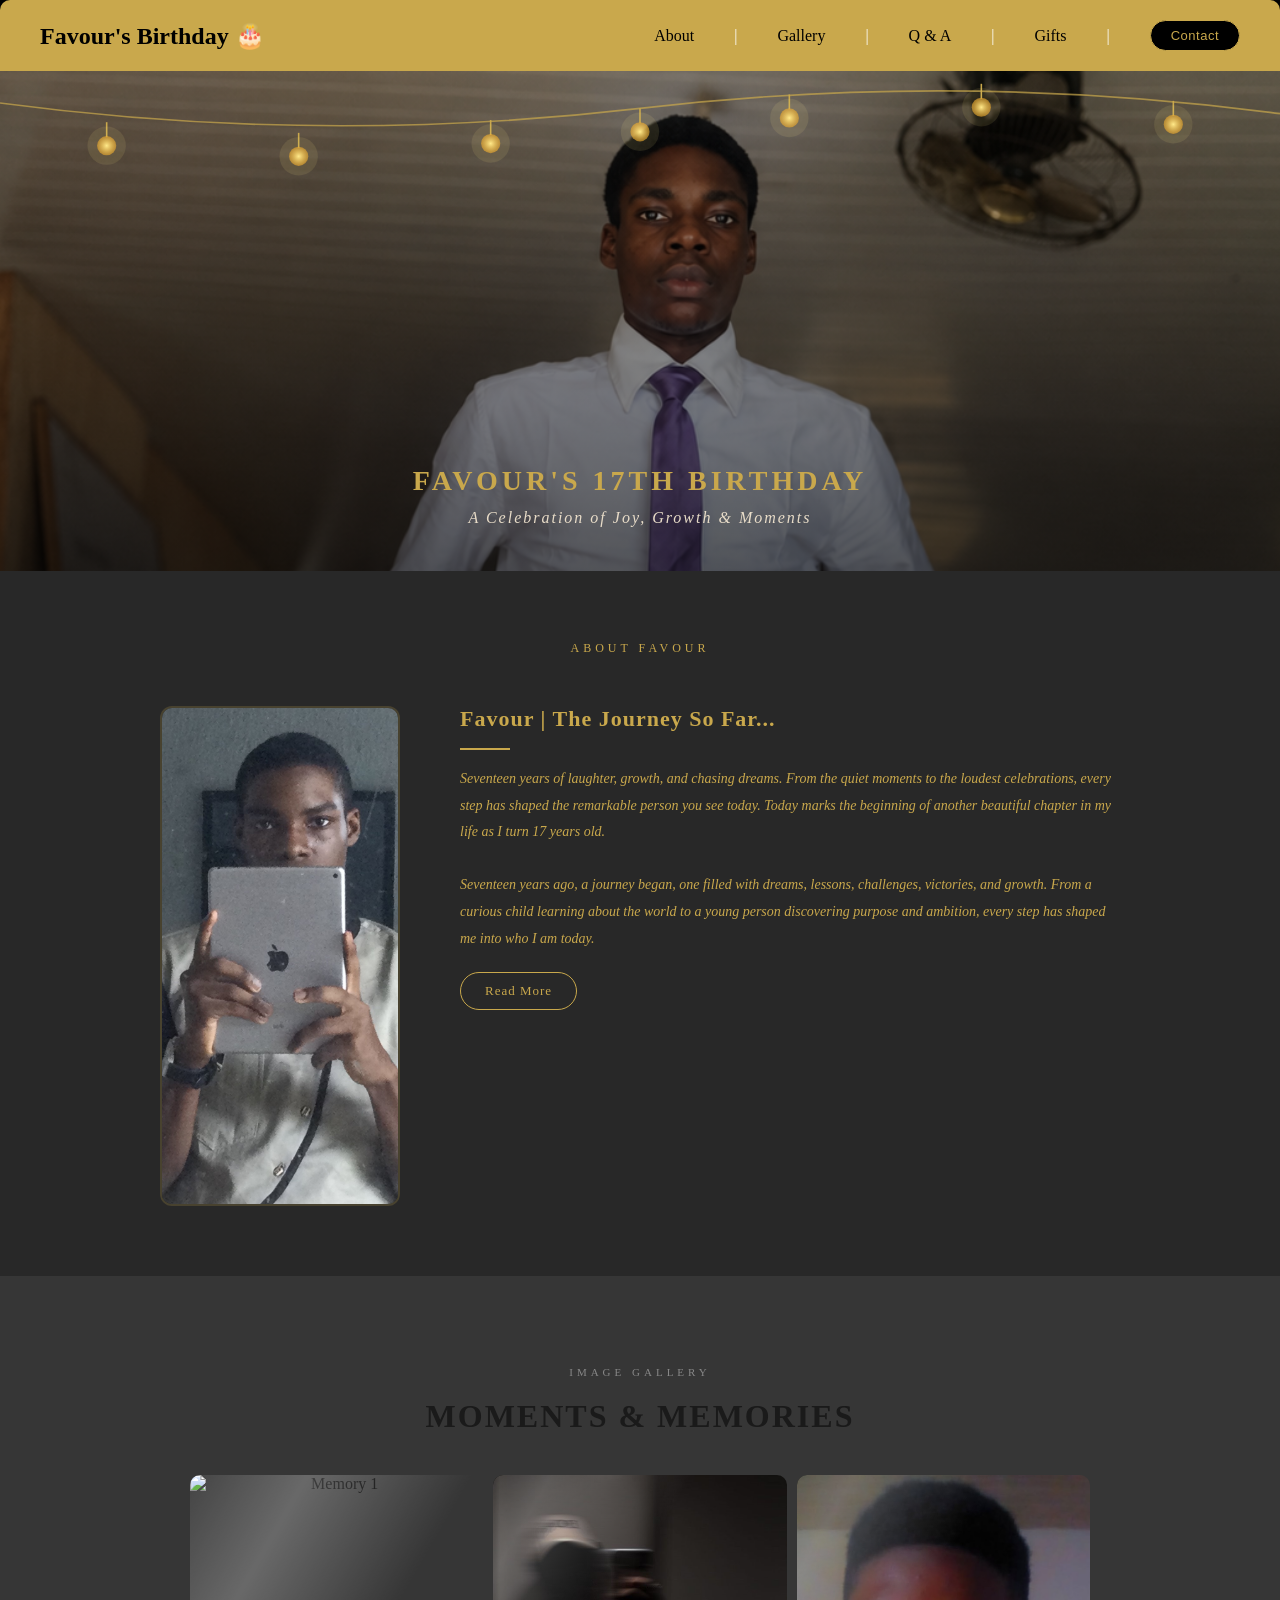
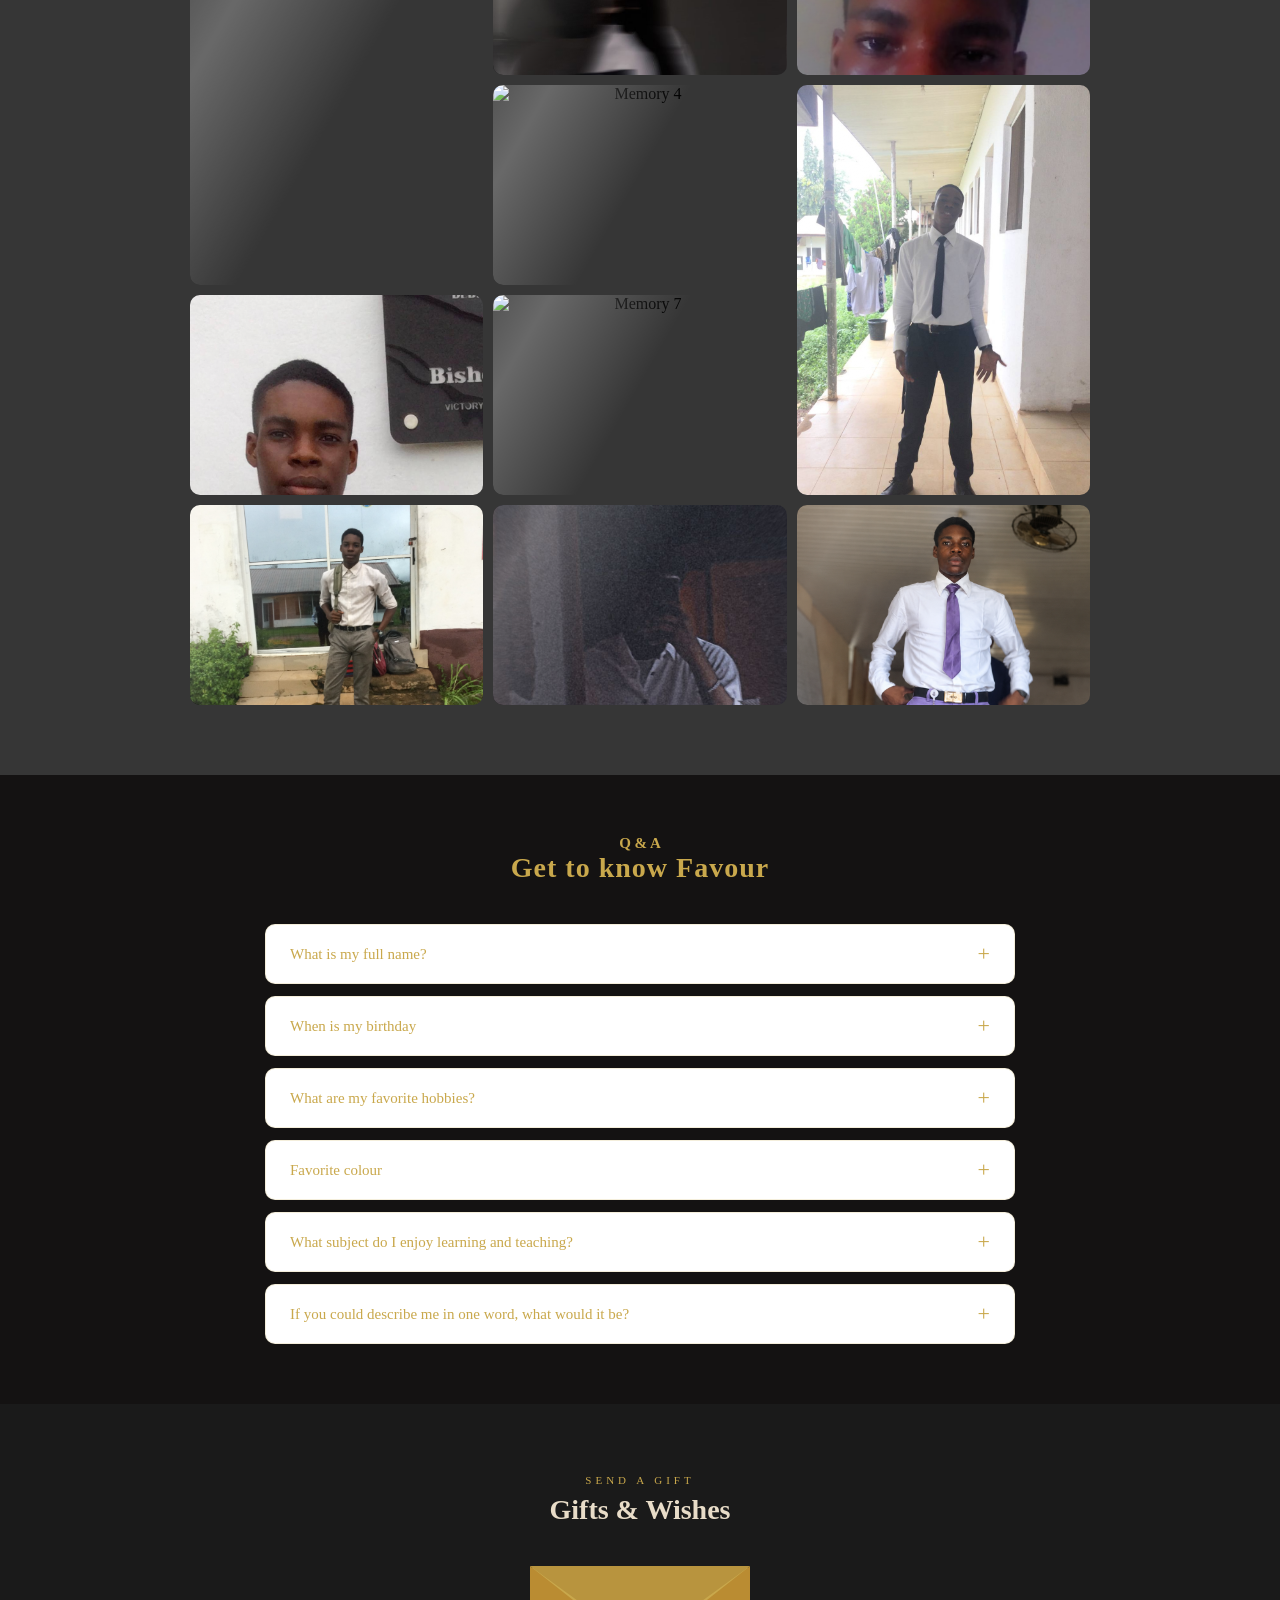
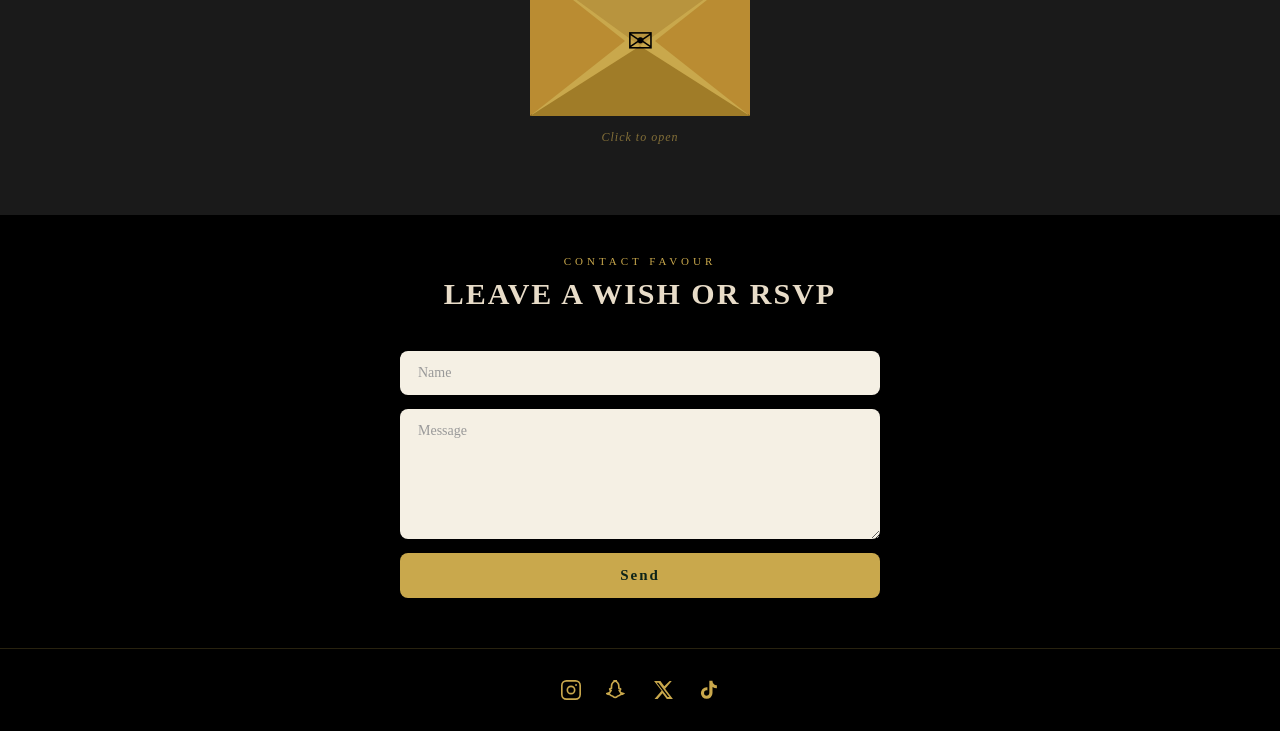
==== index.html @ 0dcf8548 "Add files via upload" ====
<!doctype html>
<html lang="en">
  <head>
    <meta charset="UTF-8" />
    <meta name="viewport" content="width=device-width, initial-scale=1.0" />
    <title>Favour Bday</title>
    <link rel="stylesheet" href="style.css" />
  </head>
  <body>
    <nav>
      <h1>Favour's Birthday 🎂</h1>

      <button class="hamburger" onclick="toggleMenu()" id="hamburger">
        <span></span>
        <span></span>
        <span></span>
      </button>

      <div class="nav-links" id="navLinks">
        <a href="#about">About</a>
        <span class="nav-sep">|</span>
        <a href="#images">Gallery</a>
        <span class="nav-sep">|</span>
        <a href="#question">Q & A</a>
        <span class="nav-sep">|</span>
        <a href="#gifts">Gifts</a>
        <span class="nav-sep">|</span>
        <button class="contact-btn">Contact</button>
      </div>
    </nav>

    <section id="hero">
      <img class="hero-img" src="Profile .png" alt="Favour" />
      <div class="hero-overlay"></div>

      <svg
        class="lights"
        viewBox="0 0 1200 120"
        preserveAspectRatio="none"
        xmlns="http://www.w3.org/2000/svg"
      >
        <defs>
          <radialGradient id="bulb" cx="50%" cy="50%" r="50%">
            <stop offset="0%" stop-color="#ffe98a" />
            <stop offset="100%" stop-color="#e8a020" stop-opacity="0.6" />
          </radialGradient>
        </defs>

        <path
          d="M0,30 Q300,70 600,35 Q900,0 1200,40"
          stroke="#c9a84c"
          stroke-width="1.5"
          fill="none"
          opacity="0.7"
        />

        <line
          x1="100"
          y1="48"
          x2="100"
          y2="62"
          stroke="#c9a84c"
          stroke-width="1.5"
        />
        <circle cx="100" cy="70" r="9" fill="url(#bulb)" />
        <circle cx="100" cy="70" r="18" fill="#ffe98a" opacity="0.1" />

        <line
          x1="280"
          y1="58"
          x2="280"
          y2="72"
          stroke="#c9a84c"
          stroke-width="1.5"
        />
        <circle cx="280" cy="80" r="9" fill="url(#bulb)" />
        <circle cx="280" cy="80" r="18" fill="#ffe98a" opacity="0.1" />

        <line
          x1="460"
          y1="46"
          x2="460"
          y2="60"
          stroke="#c9a84c"
          stroke-width="1.5"
        />
        <circle cx="460" cy="68" r="9" fill="url(#bulb)" />
        <circle cx="460" cy="68" r="18" fill="#ffe98a" opacity="0.1" />

        <line
          x1="600"
          y1="35"
          x2="600"
          y2="49"
          stroke="#c9a84c"
          stroke-width="1.5"
        />
        <circle cx="600" cy="57" r="9" fill="url(#bulb)" />
        <circle cx="600" cy="57" r="18" fill="#ffe98a" opacity="0.1" />

        <line
          x1="740"
          y1="22"
          x2="740"
          y2="36"
          stroke="#c9a84c"
          stroke-width="1.5"
        />
        <circle cx="740" cy="44" r="9" fill="url(#bulb)" />
        <circle cx="740" cy="44" r="18" fill="#ffe98a" opacity="0.1" />

        <line
          x1="920"
          y1="12"
          x2="920"
          y2="26"
          stroke="#c9a84c"
          stroke-width="1.5"
        />
        <circle cx="920" cy="34" r="9" fill="url(#bulb)" />
        <circle cx="920" cy="34" r="18" fill="#ffe98a" opacity="0.1" />

        <line
          x1="1100"
          y1="28"
          x2="1100"
          y2="42"
          stroke="#c9a84c"
          stroke-width="1.5"
        />
        <circle cx="1100" cy="50" r="9" fill="url(#bulb)" />
        <circle cx="1100" cy="50" r="18" fill="#ffe98a" opacity="0.1" />
      </svg>

      <div class="hero-content">
        <h1>Favour's <span>17th</span> Birthday</h1>
        <p>A Celebration of Joy, Growth &amp; Moments</p>
      </div>
    </section>

    <section id="about">
      <h2 class="about-title">About Favour</h2>
      <div class="about-section">
        <div class="about-img-wrapper">
          <img class="about-img" src="profile2.JPG" alt="Favour" />
        </div>
        <div class="about-content">
          <h2 class="about-heading">Favour | The Journey So Far...</h2>
          <div class="about-divider"></div>
          <p>
            Seventeen years of laughter, growth, and chasing dreams. From the
            quiet moments to the loudest celebrations, every step has shaped the
            remarkable person you see today. Today marks the beginning of
            another beautiful chapter in my life as I turn 17 years old.
            <br /><br />
            Seventeen years ago, a journey began, one filled with dreams,
            lessons, challenges, victories, and growth. From a curious child
            learning about the world to a young person discovering purpose and
            ambition, every step has shaped me into who I am today.

            <span class="more-text">
              <br /><br />
              At 17, I am not just celebrating another birthday; I am
              celebrating resilience, progress, and the countless opportunities
              ahead. I have learned that success comes through determination,
              mistakes are lessons in disguise, and every day is a chance to
              become better than yesterday.
              <br /><br />
              This year represents new goals, bigger dreams, and greater
              responsibilities. It is a reminder that my future is being built
              by the choices I make today. I am grateful for the people who have
              supported me, the experiences that have taught me, and the
              challenges that have made me stronger.
              <br /><br />
              As I step into this new age, I choose to embrace growth, chase my
              ambitions fearlessly, and create a life that inspires others. The
              story is still being written, and Chapter 17 promises to be one of
              purpose, learning, achievement, and unforgettable memories.
              <br /><br />
              Happy 17th Birthday to me! 🥳🎂
              <br /><br />
              Here's to new beginnings, endless possibilities, and becoming the
              best version of myself.
            </span>
          </p>

          <button class="read-more-btn" onclick="toggleMore(this)">
            Read More
          </button>
        </div>
      </div>
    </section>

    <section id="images">
      <p class="gallery-label">Image Gallery</p>
      <h2 class="gallery-title">Moments & Memories</h2>

      <div class="gallery-grid">
        <div class="gallery-item tall">
          <img src="gallery1.jpg" alt="Memory 1" />
        </div>
        <div class="gallery-item">
          <img src="gallery2.jpg" alt="Memory 2" />
        </div>
        <div class="gallery-item">
          <img src="gallery3.jpg" alt="Memory 3" />
        </div>
        <div class="gallery-item">
          <img src="gallery4.jpg" alt="Memory 4" />
        </div>
        <div class="gallery-item tall">
          <img src="gallery5.jpg" alt="Memory 5" />
        </div>
        <div class="gallery-item">
          <img src="gallery6.jpg" alt="Memory 6" />
        </div>
        <div class="gallery-item">
          <img src="gallery7.jpg" alt="Memory 7" />
        </div>
        <div class="gallery-item">
          <img src="gallery8.jpg" alt="Memory 8" />
        </div>
        <div class="gallery-item">
          <img src="gallery9.jpg" alt="Memory 9" />
        </div>
        <div class="gallery-item">
          <img src="gallery10.png" alt="Memory 10" />
        </div>
      </div>
    </section>

    <section id="question">
      <h3 class="question-title">Q & A</h3>
      <h2 class="question-text">Get to know Favour</h2>
      <div class="question-content">
        <details>
          <summary>
            <span>What is my full name?</span>
            <span class="qa-icon">+</span>
          </summary>
          <p>Kanu Favour Chibuike</p>
        </details>

        <details>
          <summary>
            <span>When is my birthday</span>
            <span class="qa-icon">+</span>
          </summary>
          <p>June 27</p>
        </details>

        <details>
          <summary>
            <span>What are my favorite hobbies?</span>
            <span class="qa-icon">+</span>
          </summary>
          <p>Learning about technology,cryptocurrency and playing football.</p>
        </details>

        <details>
          <summary>
            <span>Favorite colour</span>
            <span class="qa-icon">+</span>
          </summary>
          <p>Gold & Black</p>
        </details>

        <details>
          <summary>
            <span>What subject do I enjoy learning and teaching?</span>
            <span class="qa-icon">+</span>
          </summary>
          <p>Computer Science</p>
        </details>

        <details>
          <summary>
            <span>If you could describe me in one word, what would it be?</span>
            <span class="qa-icon">+</span>
          </summary>
          <p>Ambitious</p>
        </details>
      </div>
    </section>

    <section id="gifts">
      <p class="gift-label">Send a Gift</p>
      <h2 class="gift-title">Gifts & Wishes</h2>

      <div class="envelope-wrap" onclick="openEnvelope()" id="envWrap">
        <div class="envelope" id="env">
          <div class="envelope-flap"></div>
          <div class="envelope-left"></div>
          <div class="envelope-right"></div>
          <div class="envelope-bottom"></div>
          <span class="envelope-icon">✉</span>
        </div>
        <p class="click-hint" id="hint">Click to open</p>
      </div>

      <div class="gift-details" id="giftDetails">
        <div class="account-card">
          <p class="account-label">Send a gift to</p>
          <div class="account-number" id="accNum">9031714948</div>
          <div class="account-name">Kanu Favour — Opay</div>
          <button class="copy-btn" onclick="copyAccount()">Copy number</button>
          <button class="sent-btn" onclick="giftSent()">Token Sent ✓</button>
        </div>
      </div>

      <div class="thank-you" id="thankYou">
        <div class="thank-card">
          <div class="thank-heart">❤️</div>
          <h3>Thank you!</h3>
          <p>
            Thanks for gifting Favour. Your love and generosity mean the world
            on this special day.
          </p>
        </div>
      </div>
    </section>

    <section id="contact-btn">
      <p class="contact-label">Contact Favour</p>
      <h2 class="contact-title">Leave a Wish or RSVP</h2>

      <form class="contact-form" onsubmit="sendWish(event)">
        <input
          type="text"
          class="contact-input"
          placeholder="Name"
          id="wishName"
          required
        />
        <textarea
          class="contact-textarea"
          placeholder="Message"
          id="wishMessage"
          rows="5"
          required
        ></textarea>
        <button type="submit" class="contact-send">Send</button>
      </form>

      <div class="contact-thanks">
        <p>🎉 Thank you! Your wish has been sent to Favour.</p>
      </div>

      <div class="contact-socials">
        <a href="https://www.instagram.com/k.favour.27/" aria-label="Instagram">
          <svg
            width="22"
            height="22"
            viewBox="0 0 24 24"
            fill="none"
            stroke="currentColor"
            stroke-width="1.8"
          >
            <rect x="2" y="2" width="20" height="20" rx="5" ry="5" />
            <circle cx="12" cy="12" r="4" />
            <circle
              cx="17.5"
              cy="6.5"
              r="1"
              fill="currentColor"
              stroke="none"
            />
          </svg>
        </a>
        <a href="https://snapchat.com/add/cyberfx002" aria-label="Snapchat">
          <svg
            width="22"
            height="22"
            viewBox="0 0 24 24"
            fill="none"
            stroke="currentColor"
            stroke-width="1.8"
          >
            <path
              d="M12 2c-3.5 0-6 2.5-6 6v2c-.5.5-1.5.5-2 1 0 1 1 1.5 1.5 1.5-.5 1.5-2 3-4.5 3.5.5.5 1.5.8 3 .8.5 1 1.5 1.5 3.5 2 .5.3 1 1.2 2.5 1.2s2-.9 2.5-1.2c2-.5 3-1 3.5-2 1.5 0 2.5-.3 3-.8-2.5-.5-4-2-4.5-3.5.5 0 1.5-.5 1.5-1.5-.5-.5-1.5-.5-2-1V8c0-3.5-2.5-6-6-6z"
            />
          </svg>
        </a>

        <a href="https://twitter.com/cyberfx002/" aria-label="Twitter / X">
          <svg
            width="22"
            height="22"
            viewBox="0 0 24 24"
            fill="currentColor"
            stroke="none"
          >
            <path
              d="M18.244 2.25h3.308l-7.227 8.26 8.502 11.24H16.17l-4.714-6.231-5.401 6.231H2.744l7.737-8.835L2.25 2.25h6.893l4.263 5.637 5.838-5.637zm-1.161 17.52h1.833L7.084 4.126H5.117z"
            />
          </svg>
        </a>

        <a href="https://www.tiktok.com/@cyberfx_002" aria-label="TikTok">
          <svg
            width="22"
            height="22"
            viewBox="0 0 24 24"
            fill="currentColor"
            stroke="none"
          >
            <path
              d="M19.59 6.69a4.83 4.83 0 0 1-3.77-4.25V2h-3.45v13.67a2.89 2.89 0 0 1-2.88 2.5 2.89 2.89 0 0 1-2.89-2.89 2.89 2.89 0 0 1 2.89-2.89c.28 0 .54.04.79.1V9.01a6.33 6.33 0 0 0-.79-.05 6.34 6.34 0 0 0-6.34 6.34 6.34 6.34 0 0 0 6.34 6.34 6.34 6.34 0 0 0 6.33-6.34V8.69a8.18 8.18 0 0 0 4.78 1.52V6.75a4.85 4.85 0 0 1-1.01-.06z"
            />
          </svg>
        </a>
      </div>
    </section>

    <script src="script.js"></script>
  </body>
</html>
---- style.css ----
* {
  margin: 0;
  padding: 0;
  box-sizing: border-box;
}
body {
  background-color: #000000;
}
nav {
  display: flex;
  justify-content: space-between;
  align-items: center;
  gap: 30px;
  padding: 20px 40px;
  color: #ffffff;
  background-color: #c9a84c;
  border-top-left-radius: 10px;
  border-top-right-radius: 10px;
}

h1 {
  color: #000000;
}

.nav-links {
  display: flex;
  align-items: center;
  gap: 40px;
}

a {
  color: #000000;
  text-decoration: none;
}

.contact-btn {
  background: #000000;
  border: 1.5px solid #c9a84c;
  color: #c9a84c;
  padding: 7px 20px;
  border-radius: 20px;
  font-size: 13px;
  letter-spacing: 0.5px;
  cursor: pointer;
}

.contact-btn:hover {
  background: #c9a84c;
  color: #000000;
  border-color: #000000;
}

.hamburger {
  display: none;
  flex-direction: column;
  gap: 5px;
  background: transparent;
  border: none;
  cursor: pointer;
  padding: 4px;
}

.hamburger span {
  display: block;
  width: 25px;
  height: 2px;
  background: #000000;
  border-radius: 2px;
  transition: all 0.3s ease;
}

.hamburger.open span:nth-child(1) {
  transform: translateY(7px) rotate(45deg);
}
.hamburger.open span:nth-child(2) {
  opacity: 0;
}
.hamburger.open span:nth-child(3) {
  transform: translateY(-7px) rotate(-45deg);
}

@media (max-width: 768px) {
  nav {
    flex-wrap: wrap;
    padding: 16px 24px;
  }

  .hamburger {
    display: flex;
  }

  .nav-links {
    display: none;
    flex-direction: column;
    align-items: flex-start;
    gap: 0;
    width: 100%;
    padding: 12px 0 4px;
    border-top: 1px solid rgba(0, 0, 0, 0.15);
    margin-top: 8px;
  }

  .nav-links.open {
    display: flex;
  }

  .nav-sep {
    display: none;
  }

  .nav-links a {
    padding: 12px 0;
    width: 100%;
    font-size: 15px;
    border-bottom: 1px solid rgba(0, 0, 0, 0.08);
  }

  .contact-btn {
    margin-top: 14px;
    width: 100%;
    text-align: center;
    padding: 12px;
  }
}

#hero {
  position: relative;
  width: 100%;
  height: 500px;
  overflow: hidden;
  display: flex;
  align-items: center;
  justify-content: center;
  background-color: #0d2318;
  margin: 0;
  padding: 0;
}
.hero-img {
  display: block;
  position: absolute;
  inset: 0;
  width: 100%;
  height: 150%;
  object-fit: cover;
  object-position: center top;
  z-index: 0;
}

.hero-overlay {
  position: absolute;
  inset: 0;
  background: linear-gradient(
    to bottom,
    rgba(0, 0, 0, 0.2),
    rgba(0, 0, 0, 0.65)
  );
  z-index: 1;
}

.lights {
  position: absolute;
  top: 0;
  left: 0;
  width: 100%;
  z-index: 2;
}

.hero-content {
  position: relative;
  z-index: 3;
  text-align: center;
  padding: 350px 40px 0;
  font-family: Georgia, serif;
}

.hero-content h1 {
  font-size: 28px;
  font-weight: 700;
  color: #c9a84c;
  letter-spacing: 4px;
  text-transform: uppercase;
  margin: 0 0 12px;
  white-space: nowrap;
}

.hero-content h1 span {
  font-size: 28px;
  font-weight: 700;
}

.hero-content p {
  font-size: 16px;
  color: #e8dcc8;
  letter-spacing: 2px;
  font-style: italic;
  margin: 0;
}

#about {
  background-color: #fffcfc28;
  margin: 0;
  padding: 70px 50px;
}

.about-title {
  font-family: Georgia, serif;
  font-size: 12px;
  letter-spacing: 4px;
  color: #c9a84c;
  text-transform: uppercase;
  text-align: center;
  margin: 0 0 50px;
  font-weight: 400;
}

.about-section {
  display: flex;
  align-items: flex-start;
  gap: 60px;
  max-width: 960px;
  margin: 0 auto;
}

.about-img-wrapper {
  width: 240px;
  flex-shrink: 0;
}

.about-img {
  width: 100%;
  height: 500px;
  object-fit: cover;
  object-position: center top;
  border-radius: 12px;
  border: 2px solid rgba(201, 168, 76, 0.2);
  display: block;
}

.about-heading {
  font-family: Georgia, serif;
  font-size: 22px;
  font-weight: 700;
  color: #c9a84c;
  letter-spacing: 1px;
  margin: 0;
}

.about-divider {
  width: 50px;
  height: 2px;
  background: #c9a84c;
  margin: 16px 0;
}

.about-content p {
  font-family: Georgia, serif;
  font-size: 14px;
  color: #c9a84c;
  line-height: 1.9;
  font-style: italic;
  margin: 0;
}

.more-text {
  display: none;
}

.read-more-btn {
  margin-top: 20px;
  background: transparent;
  border: 1.5px solid #c9a84c;
  color: #c9a84c;
  padding: 10px 24px;
  border-radius: 20px;
  font-family: Georgia, serif;
  font-size: 13px;
  letter-spacing: 1px;
  cursor: pointer;
  display: block;
}

.read-more-btn:hover {
  background: #c9a84c;
  color: #000000;
}

#images {
  background-color: #363636;
  padding: 70px 40px;
  margin: 0;
  text-align: center;
}

.gallery-label {
  font-family: Georgia, serif;
  font-size: 11px;
  letter-spacing: 4px;
  color: #888;
  text-transform: uppercase;
  margin: 10 0 8px;
  text-align: center;
  padding: 20px;
}

.gallery-title {
  font-family: Georgia, serif;
  font-size: 32px;
  font-weight: 700;
  color: #1a1a1a;
  letter-spacing: 2px;
  text-transform: uppercase;
  margin: 0 0 40px;
  text-align: center;
}

.gallery-grid {
  display: grid;
  grid-template-columns: repeat(3, 1fr);
  grid-auto-rows: 200px;
  gap: 10px;
  max-width: 900px;
  margin: 0 auto;
}

.gallery-item {
  overflow: hidden;
  border-radius: 10px;
  position: relative;
  cursor: pointer;
}

.gallery-item.tall {
  grid-row: span 2;
}

.gallery-item img {
  width: 100%;
  height: 100%;
  object-fit: cover;
  object-position: center top;
  display: block;
  transition:
    transform 0.5s ease,
    filter 0.5s ease;
}

.gallery-item:hover img {
  transform: scale(1.08);
}

.gallery-item::after {
  content: "";
  position: absolute;
  inset: 0;
  background: linear-gradient(
    120deg,
    transparent 30%,
    rgba(255, 255, 255, 0.25) 50%,
    transparent 70%
  );
  background-size: 200% 100%;
  background-position: -100% 0;
  transition: background-position 0.6s ease;
  border-radius: 10px;
  pointer-events: none;
}

.gallery-item:hover::after {
  background-position: 200% 0;
}

.gallery-item:hover {
  outline: 2px solid #c9a84c;
  outline-offset: -2px;
}

#question {
  background-color: #141212;
  color: #c9a84c;
  padding: 60px 40px;
  margin: 0;
}

.question-title {
  color: #c9a84c;
  text-align: center;
  font-size: 15px;
}

.question-text {
  font-family: Georgia, serif;
  font-size: 28px;
  font-weight: 700;
  color: #c9a84c;
  text-align: center;
  margin: 0 0 40px;
  letter-spacing: 1px;
}

.question-content {
  max-width: 750px;
  margin: 0 auto;
  display: flex;
  flex-direction: column;
  gap: 12px;
}

details {
  background: white;
  border-radius: 10px;
  overflow: hidden;
  border: 1px solid rgba(201, 168, 76, 0.2);
  transition: border-color 0.3s ease;
}

details[open] {
  border-color: #c9a84c;
}

details summary {
  display: flex;
  justify-content: space-between;
  align-items: center;
  padding: 18px 24px;
  font-family: Georgia, serif;
  font-size: 15px;
  color: #c9a84c;
  cursor: pointer;
  list-style: none;
  user-select: none;
}

details summary::-webkit-details-marker {
  display: none;
}

.qa-icon {
  font-size: 22px;
  font-weight: 300;
  color: #c9a84c;
  line-height: 1;
  transition: transform 0.3s ease;
  flex-shrink: 0;
}

details[open] .qa-icon {
  transform: rotate(45deg);
}

details p {
  font-family: Georgia, serif;
  font-size: 14px;
  color: #555;
  padding: 0 24px 18px;
  margin: 0;
  border-top: 1px solid rgba(201, 168, 76, 0.15);
  padding-top: 14px;
  line-height: 1.7;
}

details[open] {
  background-color: #c9a84c;
  border-color: #c9a84c;
}

details[open] summary {
  background-color: #c9a84c;
  color: #ffffff;
}

details[open] .qa-icon {
  color: #ffffff;
}

details[open] p {
  background-color: #c9a84c;
  color: #ffffff;
  border-top: 1px solid rgba(255, 255, 255, 0.3);
}

details {
  transition: background-color 0.3s ease;
}

#gifts {
  background: #1a1a1a;
  padding: 70px 20px;
  text-align: center;
  margin: 0;
}

.gift-label {
  font-family: Georgia, serif;
  font-size: 11px;
  letter-spacing: 4px;
  color: #c9a84c;
  text-transform: uppercase;
  margin: 0 0 8px;
}

.gift-title {
  font-family: Georgia, serif;
  font-size: 28px;
  font-weight: 700;
  color: #e8dcc8;
  margin: 0 0 40px;
}

.envelope-wrap {
  display: inline-block;
  cursor: pointer;
  position: relative;
}

.envelope {
  width: 220px;
  height: 150px;
  background: #c9a84c;
  border-radius: 6px;
  position: relative;
  transition: transform 0.3s ease;
}

.envelope-wrap:hover .envelope {
  transform: scale(1.04);
}

.envelope-flap {
  position: absolute;
  top: 0;
  left: 0;
  width: 0;
  height: 0;
  border-left: 110px solid transparent;
  border-right: 110px solid transparent;
  border-top: 80px solid #b8943e;
  transform-origin: top center;
  transition: transform 0.6s ease;
  z-index: 2;
}

.envelope.open .envelope-flap {
  transform: rotateX(180deg);
}

.envelope-bottom {
  position: absolute;
  bottom: 0;
  left: 0;
  width: 0;
  height: 0;
  border-left: 110px solid transparent;
  border-right: 110px solid transparent;
  border-bottom: 70px solid #a07c28;
}

.envelope-left {
  position: absolute;
  top: 0;
  left: 0;
  width: 0;
  height: 0;
  border-top: 75px solid transparent;
  border-bottom: 75px solid transparent;
  border-left: 95px solid #ba8c32;
}

.envelope-right {
  position: absolute;
  top: 0;
  right: 0;
  width: 0;
  height: 0;
  border-top: 75px solid transparent;
  border-bottom: 75px solid transparent;
  border-right: 95px solid #ba8c32;
}

.envelope-icon {
  position: absolute;
  top: 50%;
  left: 50%;
  transform: translate(-50%, -50%);
  font-size: 32px;
  z-index: 3;
  transition: opacity 0.3s;
}

.envelope.open .envelope-icon {
  opacity: 0;
}

.click-hint {
  font-family: Georgia, serif;
  font-size: 12px;
  color: rgba(201, 168, 76, 0.6);
  margin: 14px 0 0;
  letter-spacing: 1px;
  font-style: italic;
}

.gift-details {
  max-width: 320px;
  margin: 30px auto 0;
  display: none;
}

.gift-details.visible {
  display: block;
}

.account-card {
  background: rgba(201, 168, 76, 0.08);
  border: 1.5px solid #c9a84c;
  border-radius: 12px;
  padding: 24px;
  text-align: left;
}

.account-label {
  font-family: Georgia, serif;
  font-size: 13px;
  color: #c9a84c;
  margin: 0 0 6px;
  letter-spacing: 1px;
  text-transform: uppercase;
}

.account-number {
  font-family: monospace;
  font-size: 22px;
  color: #e8dcc8;
  font-weight: 700;
  letter-spacing: 3px;
  margin: 4px 0;
}

.account-name {
  font-family: Georgia, serif;
  font-size: 13px;
  color: rgba(201, 168, 76, 0.5);
  margin: 0 0 20px;
}

.copy-btn {
  background: transparent;
  border: 1px solid #c9a84c;
  color: #c9a84c;
  font-family: Georgia, serif;
  font-size: 12px;
  padding: 8px 16px;
  border-radius: 20px;
  cursor: pointer;
  margin-right: 8px;
  transition: all 0.3s;
}

.copy-btn:hover {
  background: #c9a84c;
  color: #0d2318;
}

.sent-btn {
  background: #c9a84c;
  border: none;
  color: #0d2318;
  font-family: Georgia, serif;
  font-size: 12px;
  font-weight: 700;
  padding: 8px 20px;
  border-radius: 20px;
  cursor: pointer;
  transition: all 0.3s;
}

.sent-btn:hover {
  background: #e8dcc8;
}

.thank-you {
  display: none;
  margin-top: 30px;
}

.thank-you.visible {
  display: block;
}

.thank-card {
  background: rgba(201, 168, 76, 0.08);
  border: 1.5px solid #c9a84c;
  border-radius: 16px;
  padding: 30px 24px;
  max-width: 300px;
  margin: 0 auto;
}

.thank-heart {
  font-size: 36px;
  margin-bottom: 12px;
}

.thank-card h3 {
  font-family: Georgia, serif;
  font-size: 20px;
  color: #c9a84c;
  margin: 0 0 10px;
}

.thank-card p {
  font-family: Georgia, serif;
  font-size: 14px;
  color: #e8dcc8;
  font-style: italic;
  line-height: 1.8;
  margin: 0;
}

#contact=btn {
  background-color: #0d2318;
  padding: 70px 40px;
  text-align: center;
  margin: 0;
}

.contact-label {
  font-family: Georgia, serif;
  font-size: 11px;
  letter-spacing: 4px;
  color: #c9a84c;
  text-transform: uppercase;
  margin: 0 0 10px;
  margin-top: 40px;
  text-align: center;
}

.contact-title {
  font-family: Georgia, serif;
  font-size: 30px;
  font-weight: 700;
  color: #e8dcc8;
  letter-spacing: 2px;
  text-transform: uppercase;
  margin: 0 0 40px;
  text-align: center;
}

.contact-form {
  display: flex;
  flex-direction: column;
  gap: 14px;
  max-width: 480px;
  margin: 0 auto;
}

.contact-input,
.contact-textarea {
  width: 100%;
  padding: 14px 18px;
  background: #f5f0e4;
  border: none;
  border-radius: 8px;
  font-family: Georgia, serif;
  font-size: 14px;
  color: #333;
  outline: none;
  box-sizing: border-box;
  transition: box-shadow 0.3s ease;
}

.contact-input::placeholder,
.contact-textarea::placeholder {
  color: #999;
}

.contact-input:focus,
.contact-textarea:focus {
  box-shadow: 0 0 0 2px #c9a84c;
}

.contact-textarea {
  resize: vertical;
  min-height: 130px;
}

.contact-send {
  width: 100%;
  padding: 14px;
  background: #c9a84c;
  border: none;
  border-radius: 8px;
  font-family: Georgia, serif;
  font-size: 15px;
  letter-spacing: 2px;
  color: #0d2318;
  font-weight: 700;
  cursor: pointer;
  transition: background 0.3s ease;
}

.contact-send:hover {
  background: #e8dcc8;
}

.contact-thanks {
  display: none;
  margin-top: 20px;
  font-family: Georgia, serif;
  font-size: 15px;
  color: #c9a84c;
  font-style: italic;
}

.contact-thanks.visible {
  display: block;
}

.contact-socials {
  display: flex;
  justify-content: center;
  gap: 24px;
  margin-top: 50px;
  padding: 30px 40px;
  border-top: 1px solid rgba(201, 168, 76, 0.2);
}

.contact-socials a {
  color: #c9a84c;
  transition:
    color 0.3s ease,
    transform 0.3s ease;
  display: flex;
  align-items: center;
}

.contact-socials a:hover {
  color: #e8dcc8;
  transform: translateY(-3px);
}

@media (max-width: 768px) {
  #contact {
    padding: 50px 24px;
  }

  .contact-title {
    font-size: 22px;
    text-align: center;
  }
}
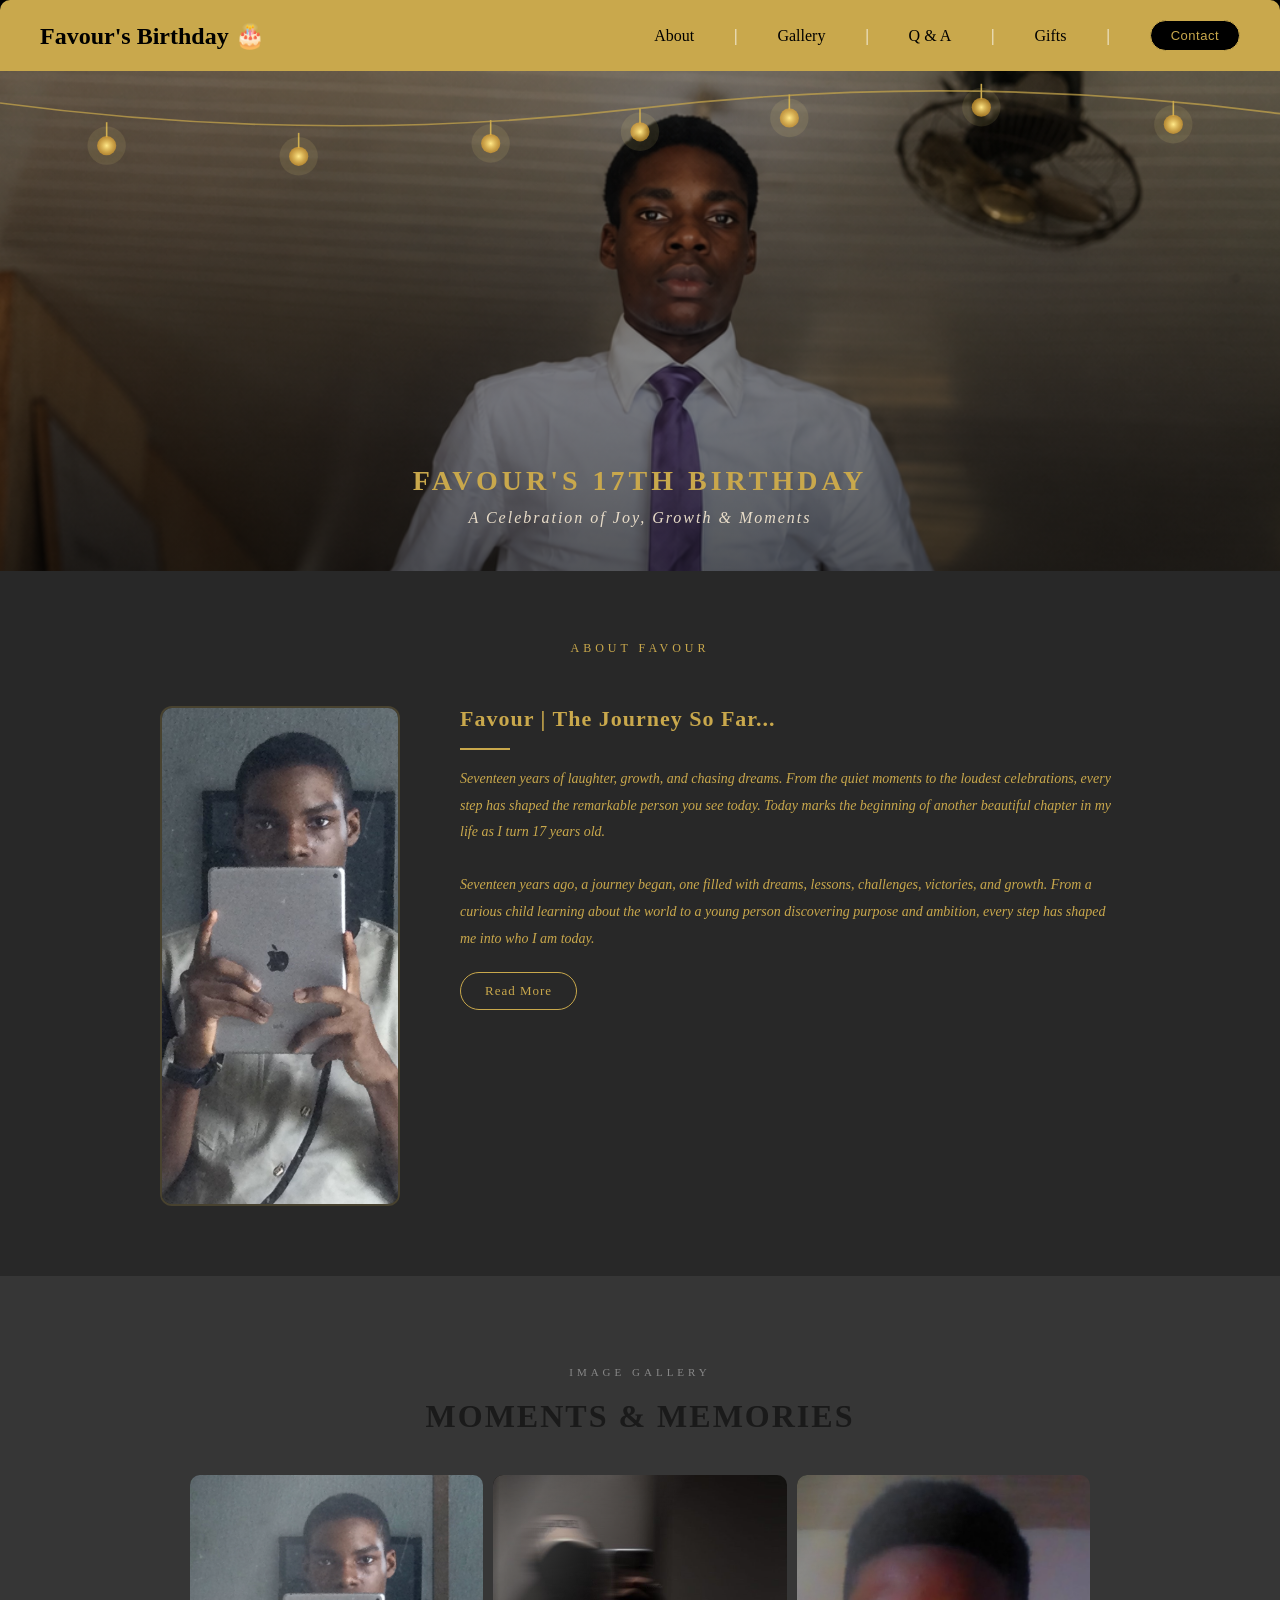
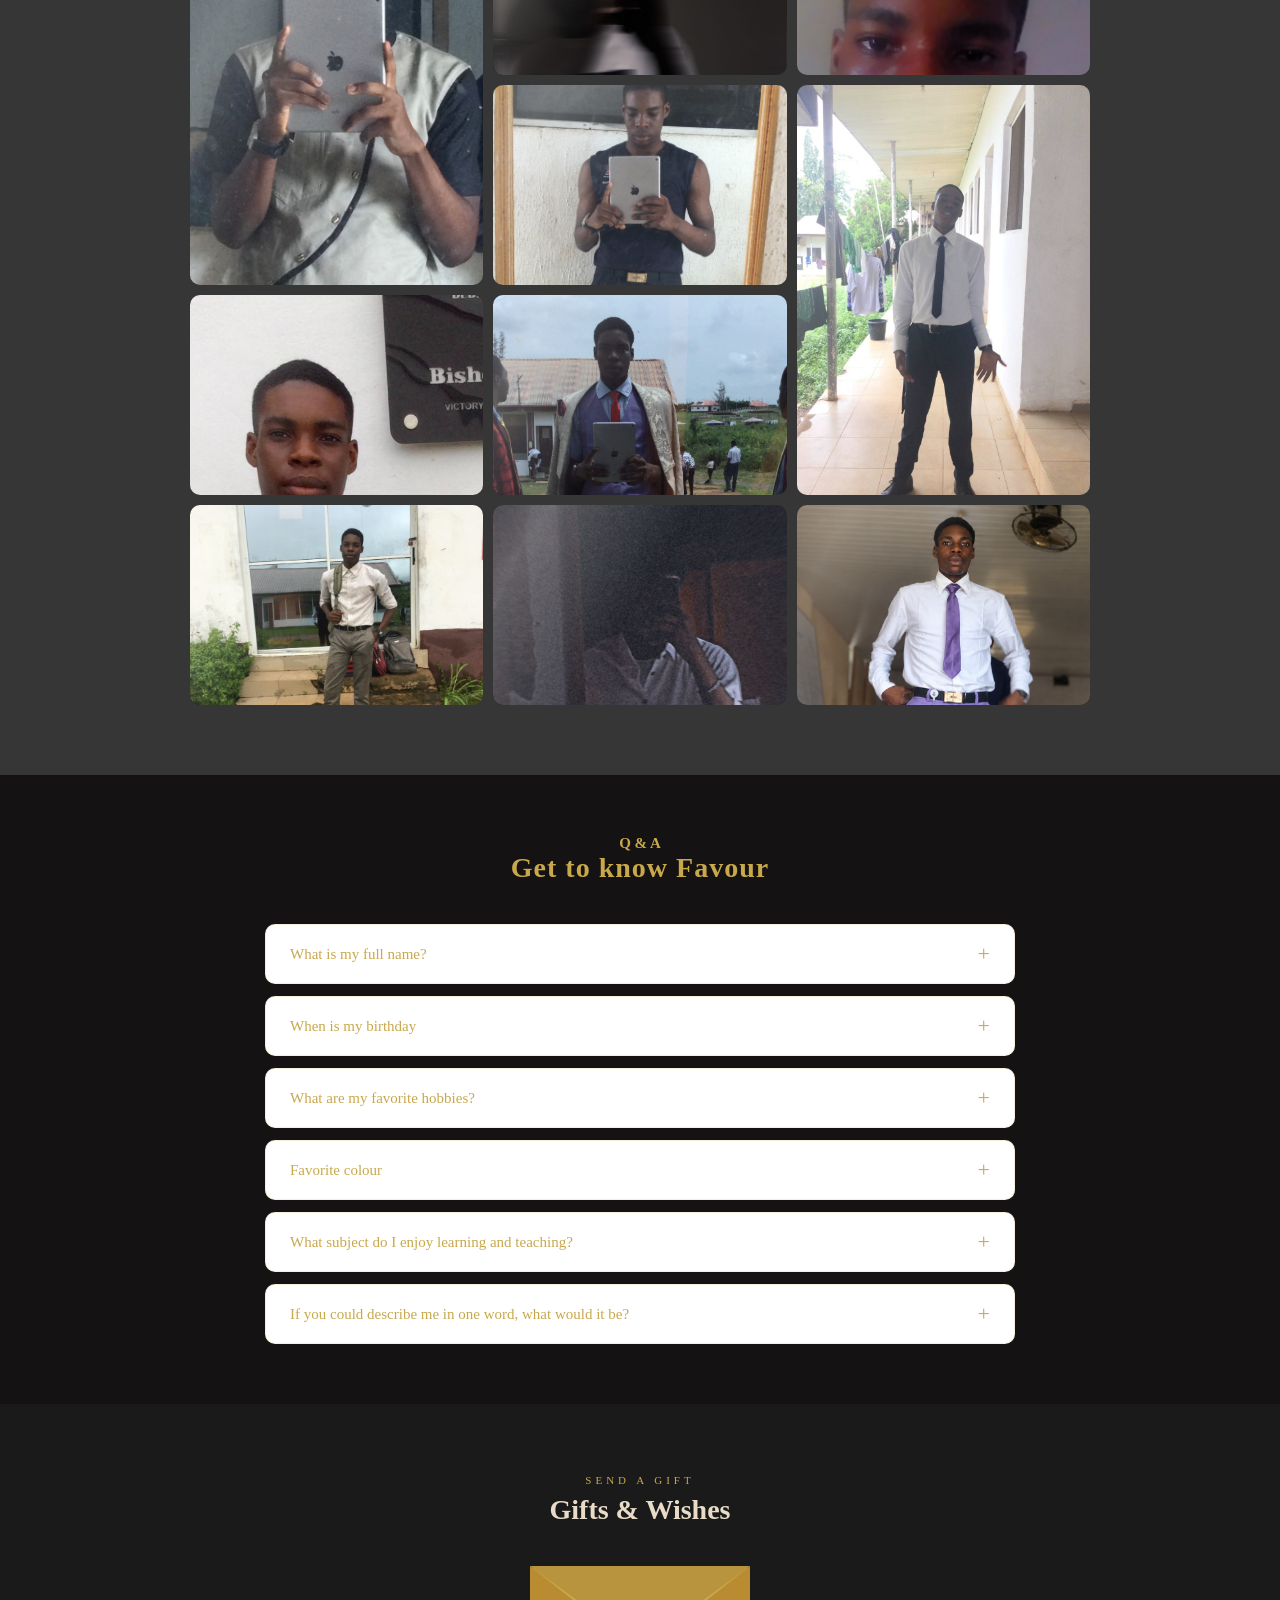
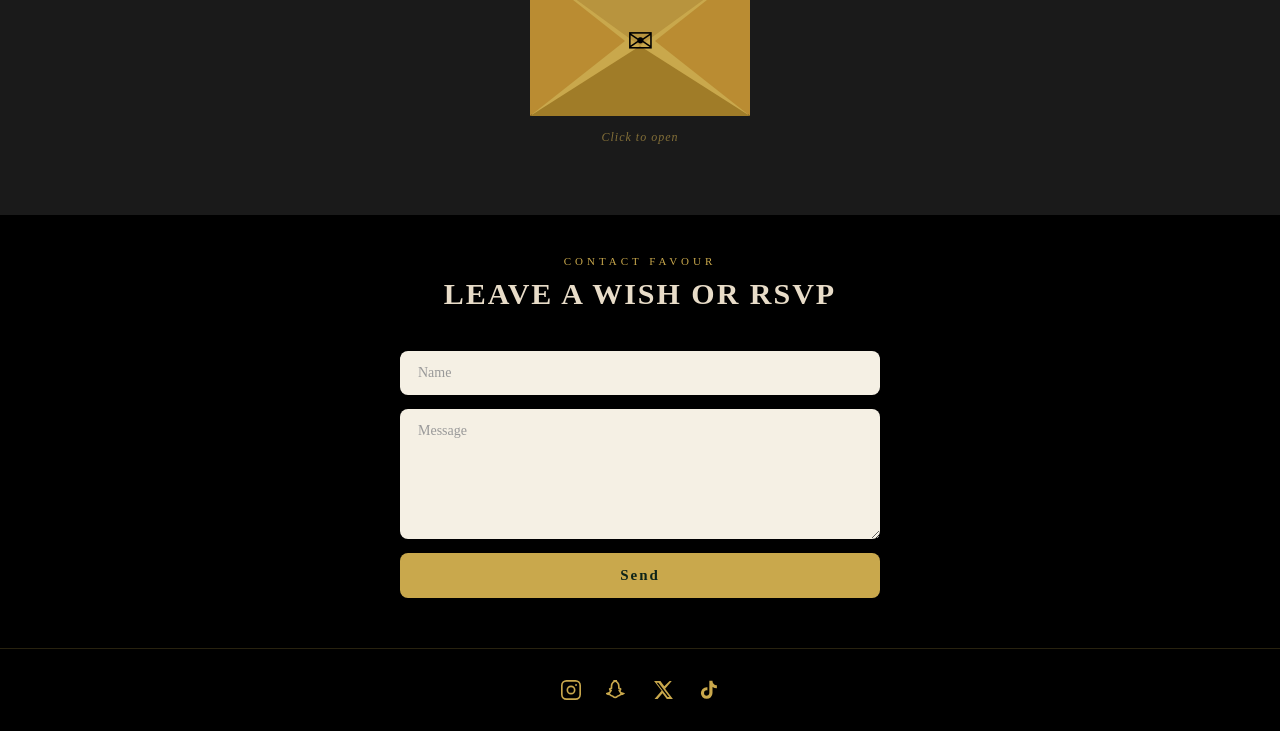
==== commit 7f2e8833: "update in html done upateing" ====
--- a/index.html
+++ b/index.html
@@ -5,6 +5,7 @@
     <meta name="viewport" content="width=device-width, initial-scale=1.0" />
     <title>Favour Bday</title>
     <link rel="stylesheet" href="style.css" />
+    <link rel="icon" type="image/png" href="favicon.png" />
   </head>
   <body>
     <nav>
@@ -25,7 +26,9 @@
         <span class="nav-sep">|</span>
         <a href="#gifts">Gifts</a>
         <span class="nav-sep">|</span>
-        <button class="contact-btn">Contact</button>
+        <button class="contact-btn" onclick="location.href = '#contact'">
+          Contact
+        </button>
       </div>
     </nav>
 
@@ -197,7 +200,7 @@
 
       <div class="gallery-grid">
         <div class="gallery-item tall">
-          <img src="gallery1.jpg" alt="Memory 1" />
+          <img src="gallery1.JPG" alt="Memory 1" />
         </div>
         <div class="gallery-item">
           <img src="gallery2.jpg" alt="Memory 2" />
@@ -206,7 +209,7 @@
           <img src="gallery3.jpg" alt="Memory 3" />
         </div>
         <div class="gallery-item">
-          <img src="gallery4.jpg" alt="Memory 4" />
+          <img src="gallery4.JPG" alt="Memory 4" />
         </div>
         <div class="gallery-item tall">
           <img src="gallery5.jpg" alt="Memory 5" />
@@ -215,7 +218,7 @@
           <img src="gallery6.jpg" alt="Memory 6" />
         </div>
         <div class="gallery-item">
-          <img src="gallery7.jpg" alt="Memory 7" />
+          <img src="gallery7.JPG" alt="Memory 7" />
         </div>
         <div class="gallery-item">
           <img src="gallery8.jpg" alt="Memory 8" />
@@ -320,7 +323,7 @@
       </div>
     </section>
 
-    <section id="contact-btn">
+    <section id="contact">
       <p class="contact-label">Contact Favour</p>
       <h2 class="contact-title">Leave a Wish or RSVP</h2>
 
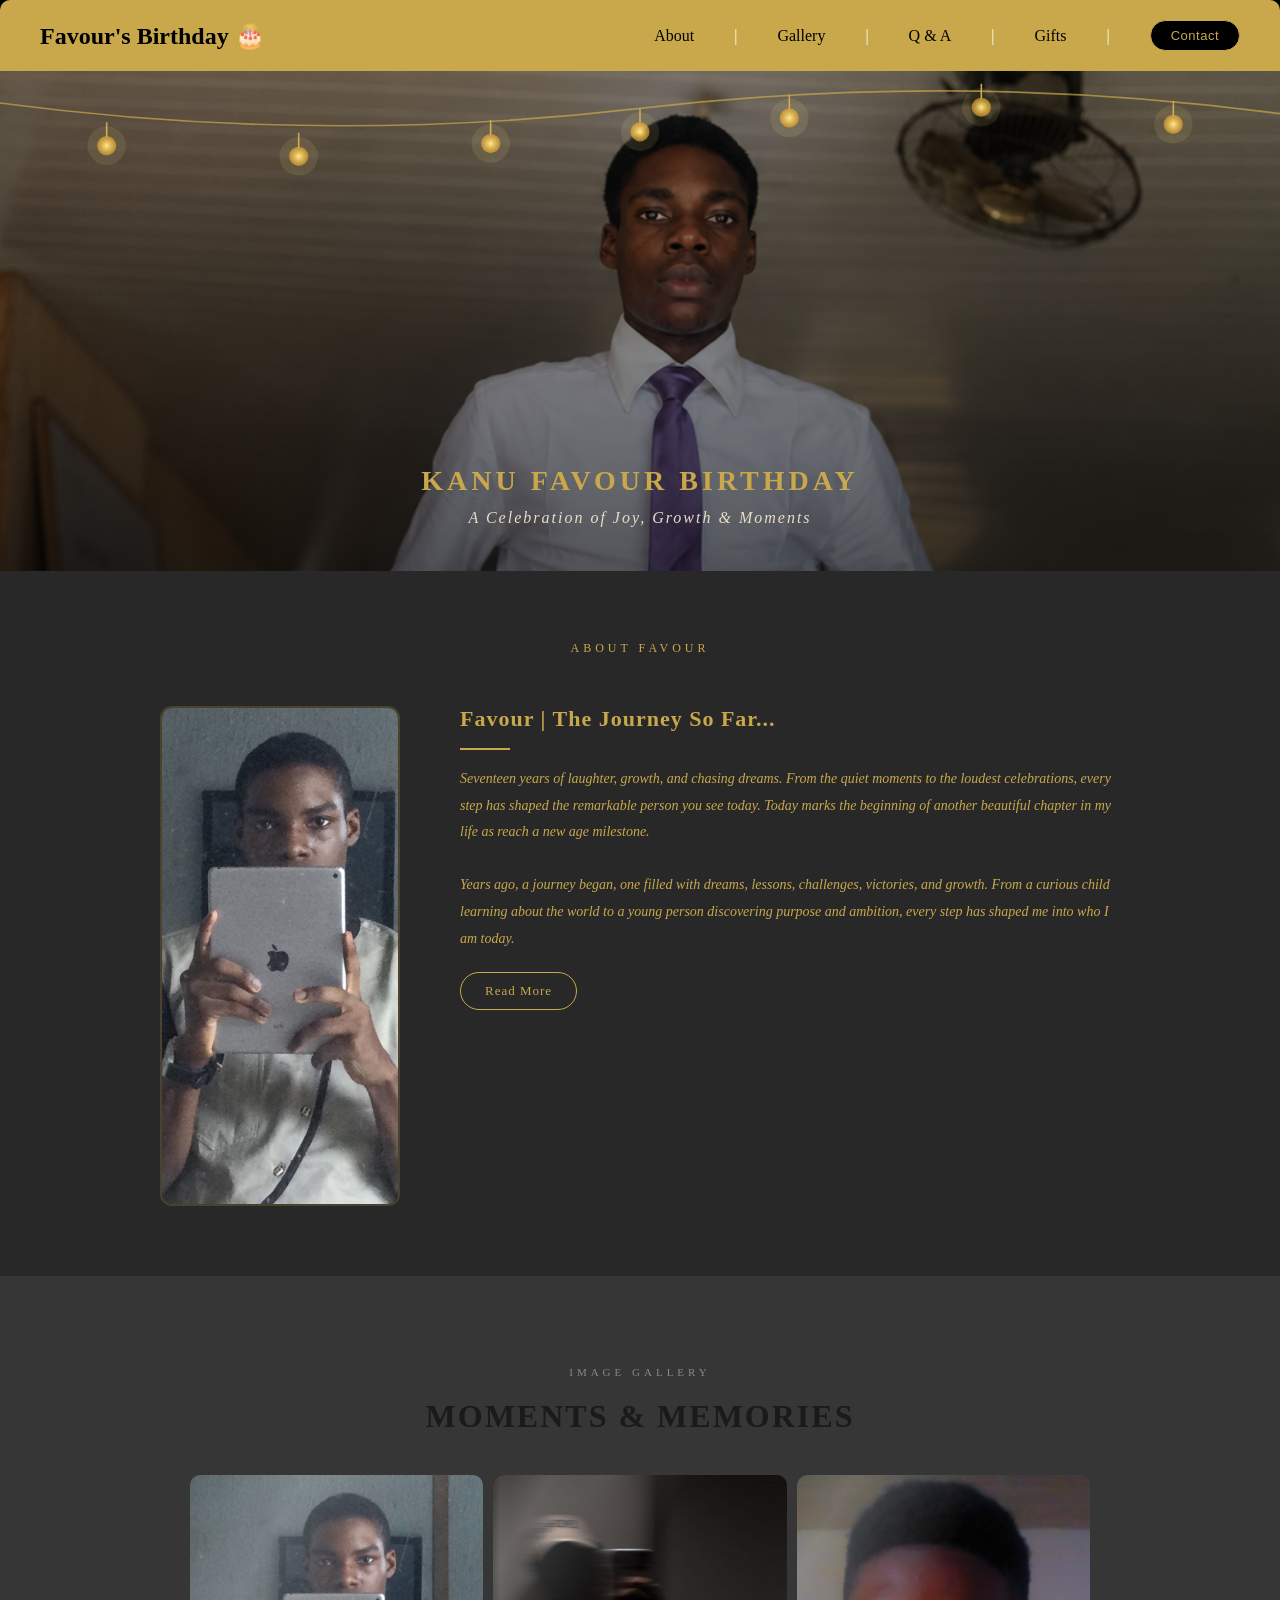
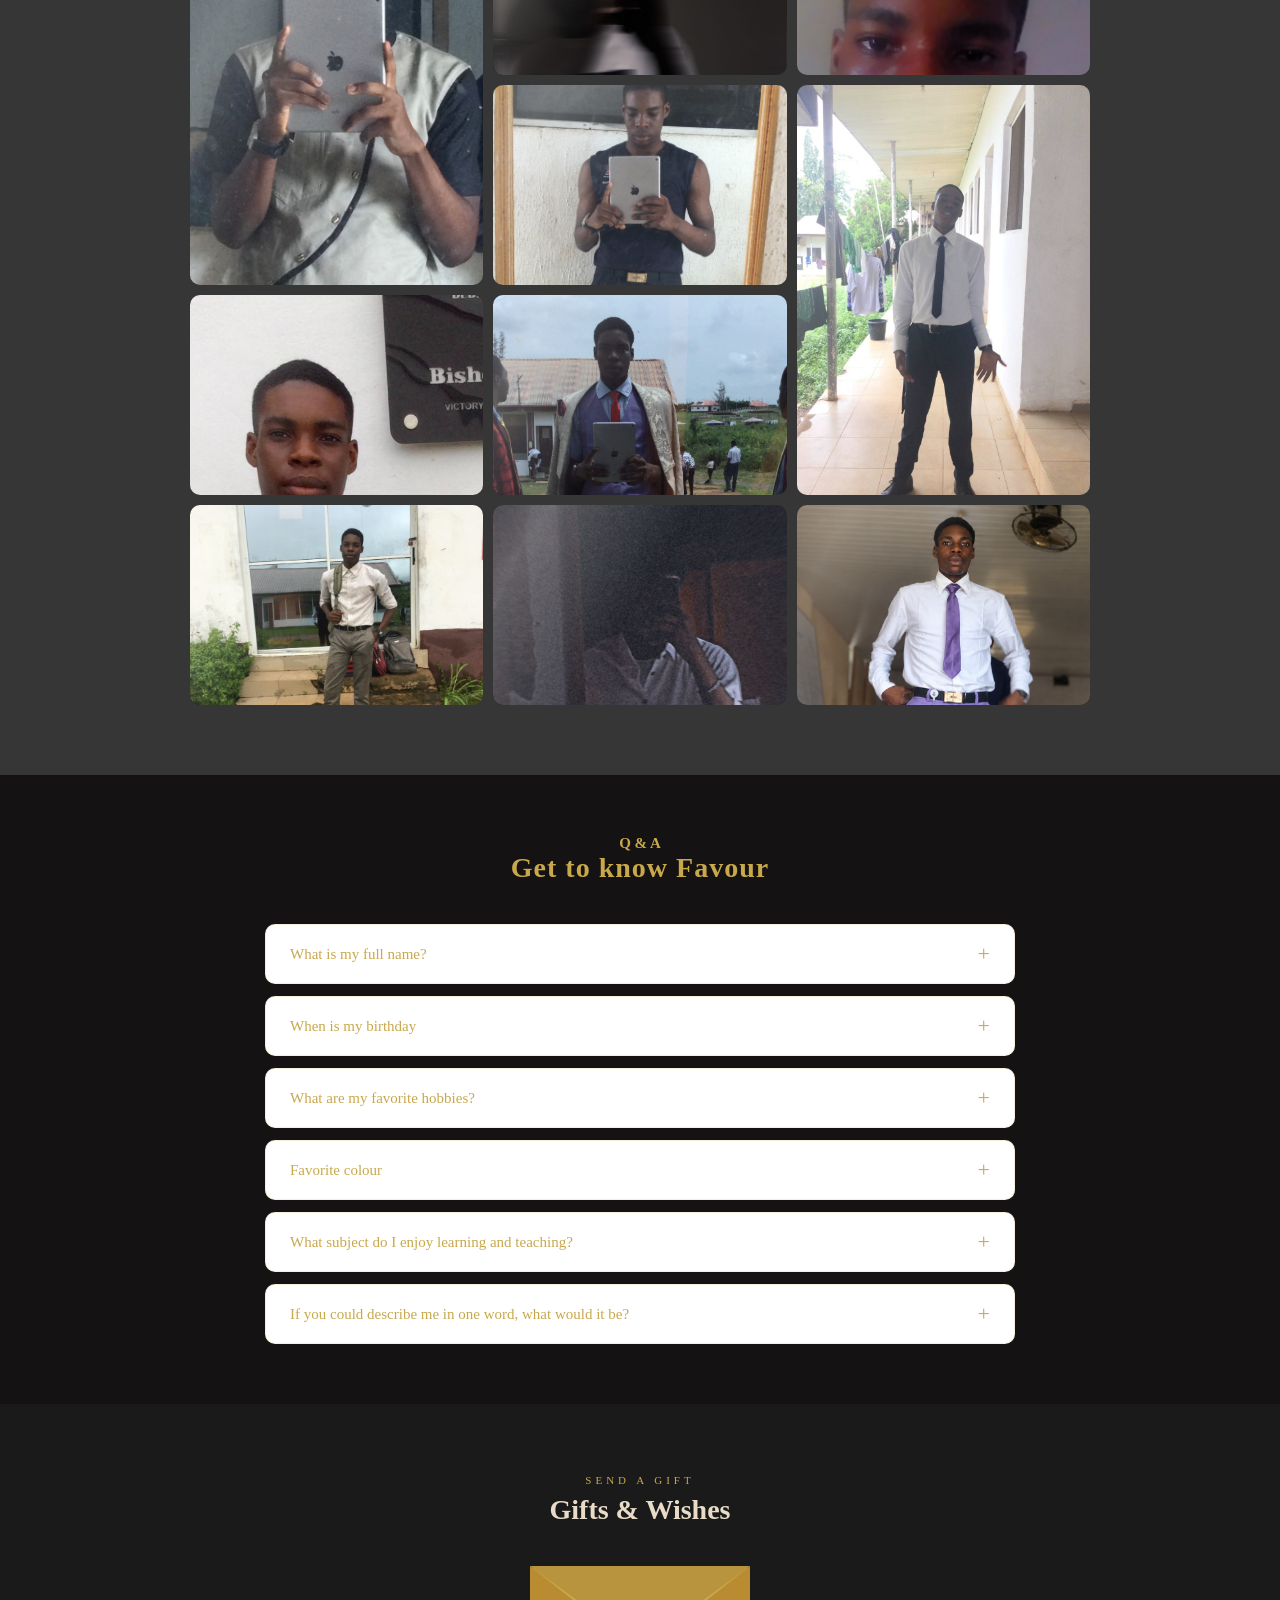
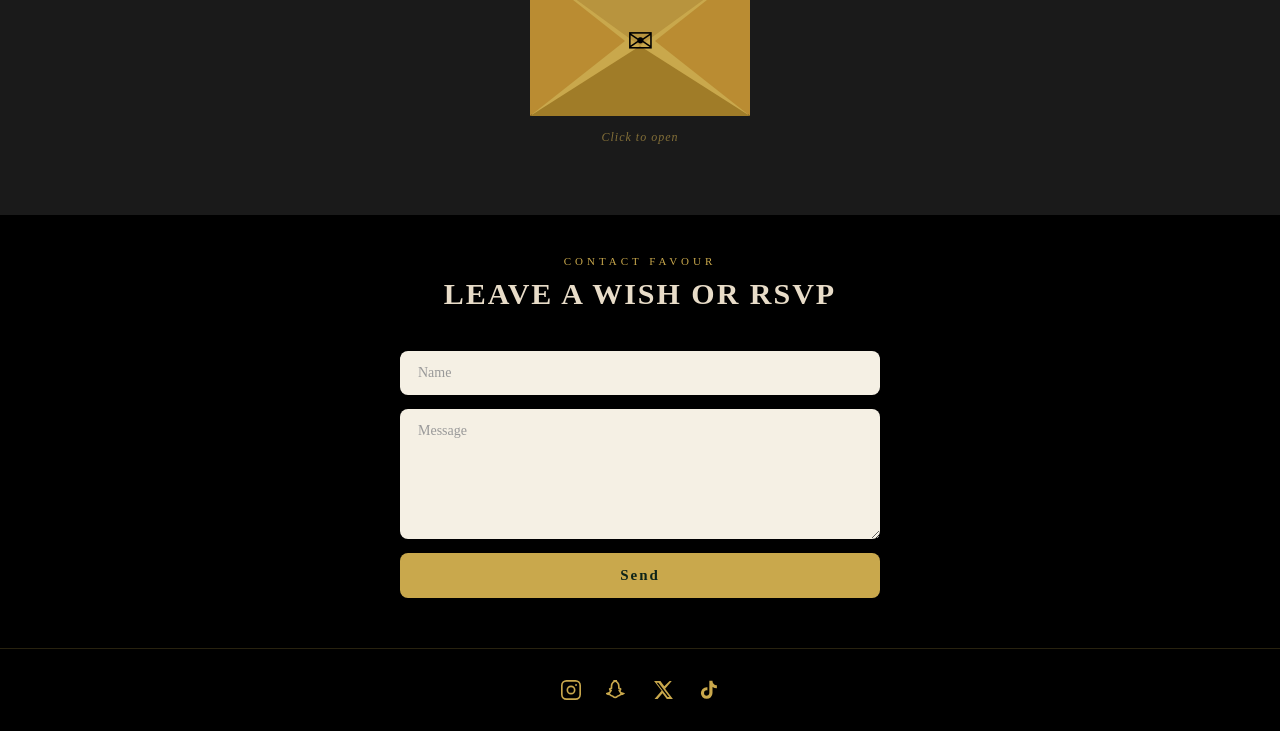
==== commit 71856c14: "Update index.html" ====
--- a/index.html
+++ b/index.html
@@ -136,7 +136,7 @@
       </svg>
 
       <div class="hero-content">
-        <h1>Favour's <span>17th</span> Birthday</h1>
+        <h1>Kanu <span>Favour</span> Birthday</h1>
         <p>A Celebration of Joy, Growth &amp; Moments</p>
       </div>
     </section>
@@ -154,16 +154,16 @@
             Seventeen years of laughter, growth, and chasing dreams. From the
             quiet moments to the loudest celebrations, every step has shaped the
             remarkable person you see today. Today marks the beginning of
-            another beautiful chapter in my life as I turn 17 years old.
+            another beautiful chapter in my life as reach a new age milestone.
             <br /><br />
-            Seventeen years ago, a journey began, one filled with dreams,
-            lessons, challenges, victories, and growth. From a curious child
-            learning about the world to a young person discovering purpose and
-            ambition, every step has shaped me into who I am today.
+            Years ago, a journey began, one filled with dreams, lessons,
+            challenges, victories, and growth. From a curious child learning
+            about the world to a young person discovering purpose and ambition,
+            every step has shaped me into who I am today.
 
             <span class="more-text">
               <br /><br />
-              At 17, I am not just celebrating another birthday; I am
+              At this new age, I am not just celebrating another birthday; I am
               celebrating resilience, progress, and the countless opportunities
               ahead. I have learned that success comes through determination,
               mistakes are lessons in disguise, and every day is a chance to
@@ -177,10 +177,10 @@
               <br /><br />
               As I step into this new age, I choose to embrace growth, chase my
               ambitions fearlessly, and create a life that inspires others. The
-              story is still being written, and Chapter 17 promises to be one of
-              purpose, learning, achievement, and unforgettable memories.
+              story is still being written, and this new Chapter promises to be
+              one of purpose, learning, achievement, and unforgettable memories.
               <br /><br />
-              Happy 17th Birthday to me! 🥳🎂
+              Happy Birthday to me! 🥳🎂
               <br /><br />
               Here's to new beginnings, endless possibilities, and becoming the
               best version of myself.
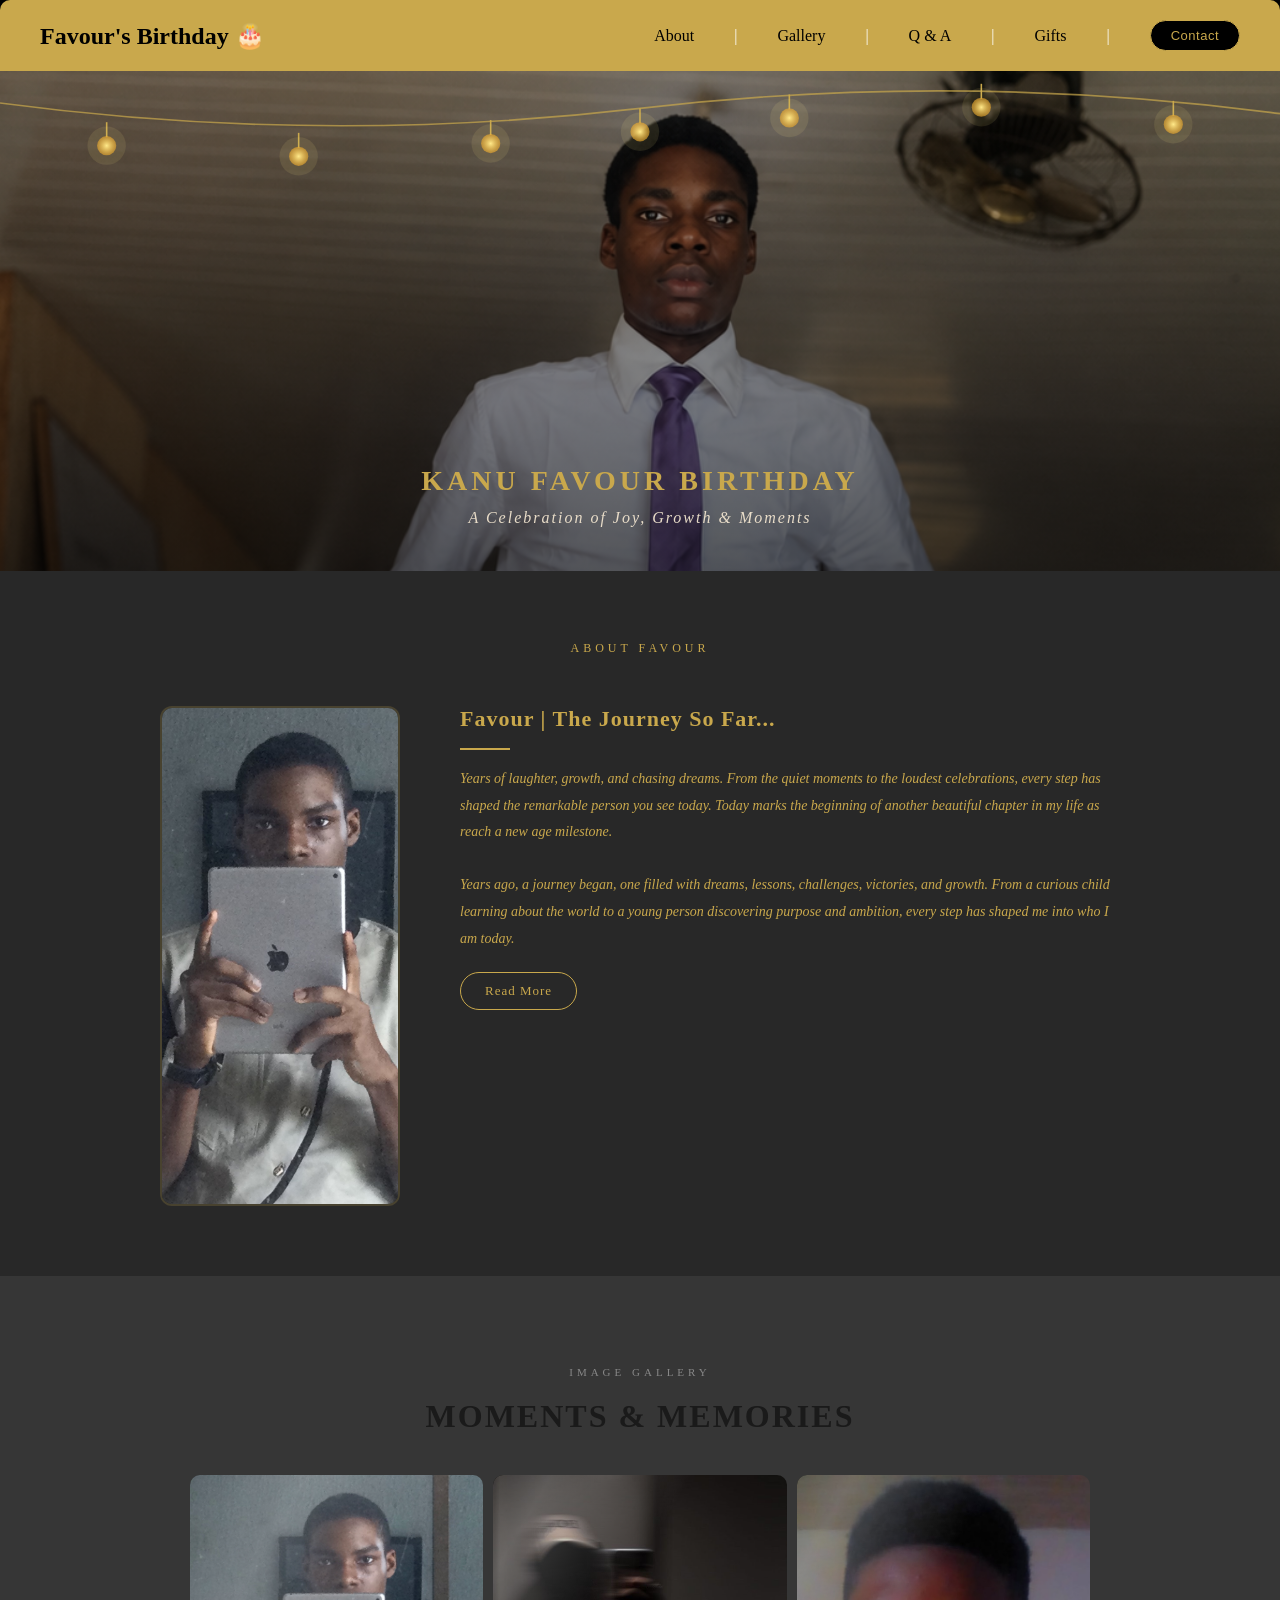
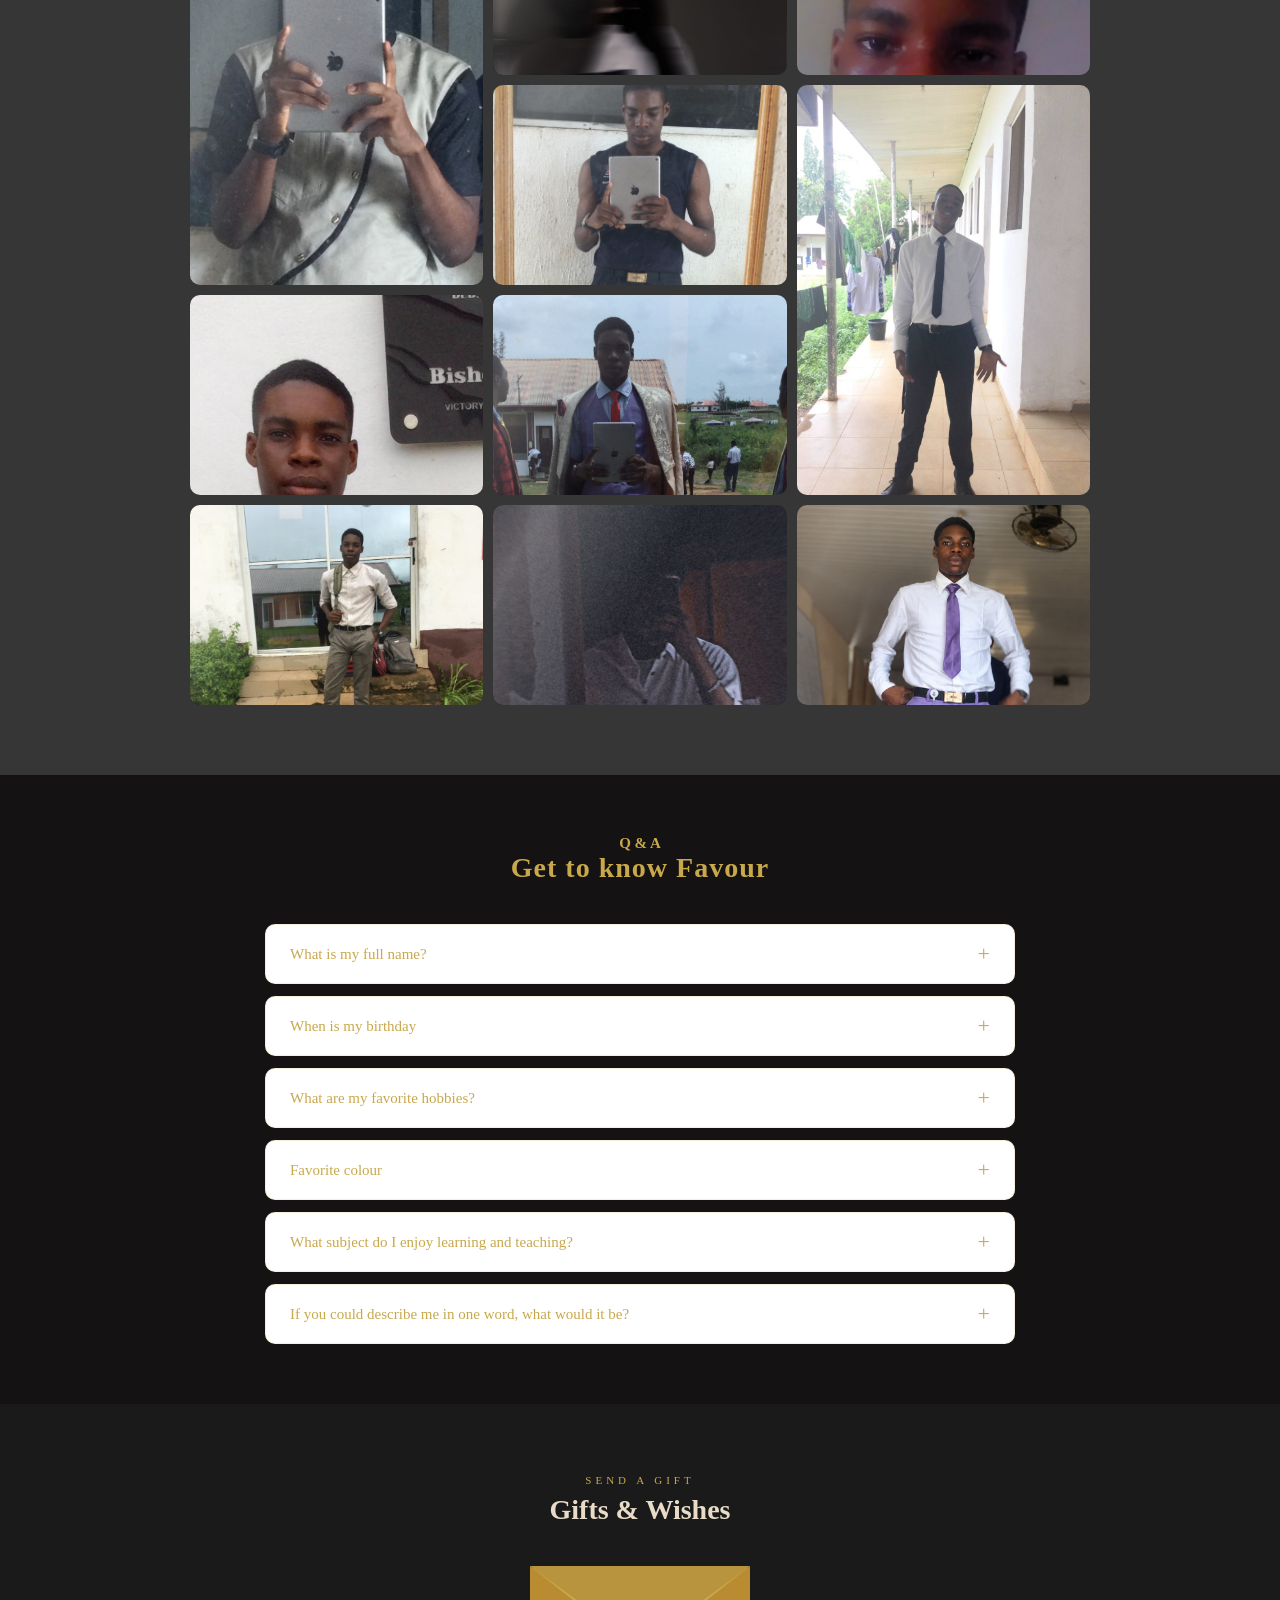
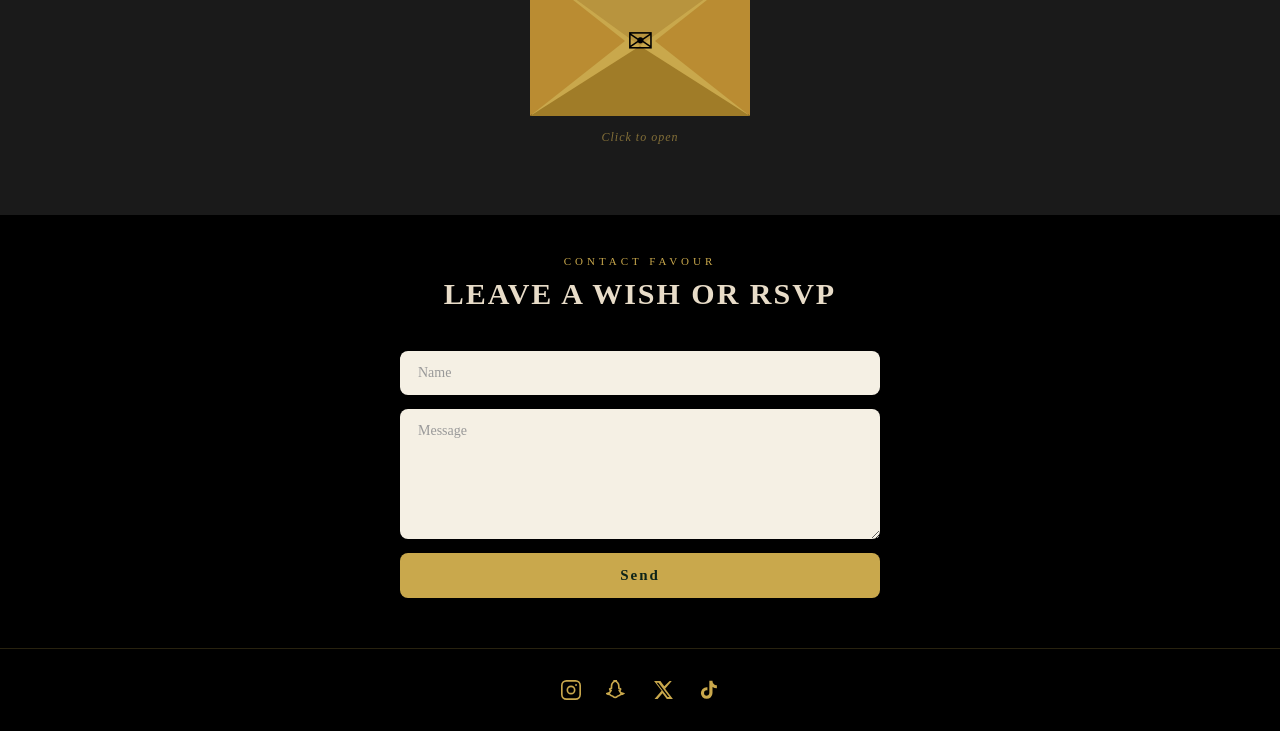
==== commit 37a1db99: "Update index.html" ====
--- a/index.html
+++ b/index.html
@@ -151,8 +151,8 @@
           <h2 class="about-heading">Favour | The Journey So Far...</h2>
           <div class="about-divider"></div>
           <p>
-            Seventeen years of laughter, growth, and chasing dreams. From the
-            quiet moments to the loudest celebrations, every step has shaped the
+            Years of laughter, growth, and chasing dreams. From the quiet
+            moments to the loudest celebrations, every step has shaped the
             remarkable person you see today. Today marks the beginning of
             another beautiful chapter in my life as reach a new age milestone.
             <br /><br />
